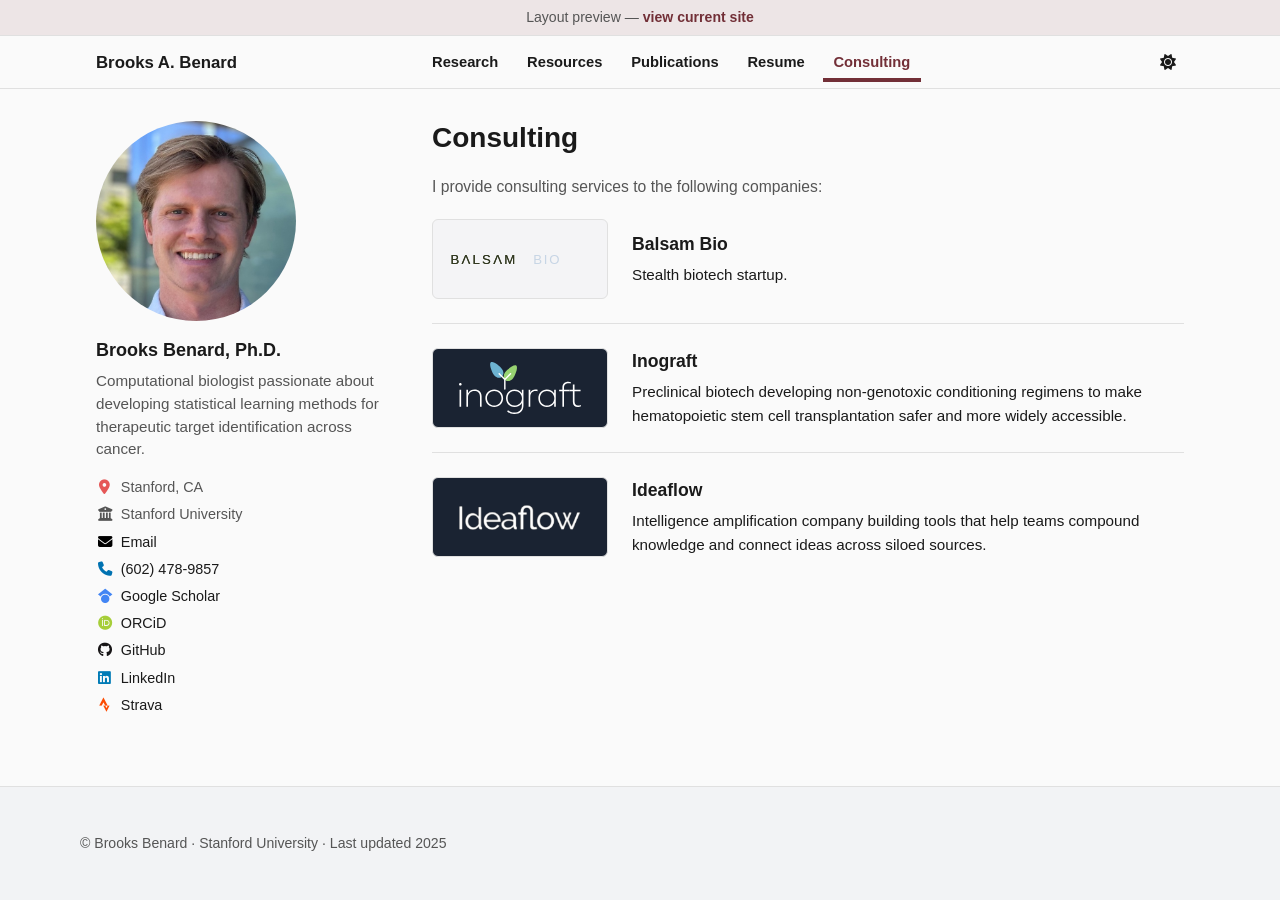
==== consulting-test.html @ 7ebcaec7 "Republish live pages directly from the test site sources. Rebuild index/research/resources/publicati" ====
<!DOCTYPE html>
<html lang="en">
<head>
  <script async src="https://www.googletagmanager.com/gtag/js?id=G-BHRQ6LT7GG"></script>
  <script>
    window.dataLayer = window.dataLayer || [];
    function gtag(){dataLayer.push(arguments);}
    gtag('js', new Date());
    gtag('config', 'G-BHRQ6LT7GG');
  </script>
  <meta charset="UTF-8" />
  <meta name="viewport" content="width=device-width, initial-scale=1.0" />
  <script>
    (function() {
      var t = localStorage.getItem('theme');
      if (t === 'dark' || (!t && window.matchMedia('(prefers-color-scheme: dark)').matches)) {
        document.documentElement.setAttribute('data-theme', 'dark');
      }
    })();
  </script>
  <title>Consulting - Brooks Benard, Ph.D.</title>
  <link rel="stylesheet" href="https://cdnjs.cloudflare.com/ajax/libs/font-awesome/6.5.1/css/all.min.css" crossorigin="anonymous" referrerpolicy="no-referrer" />
  <link rel="stylesheet" href="test-site.css" />
</head>
<body>

  
  <div class="test-banner">
    Layout preview — <a href="index.html">view current site</a>
  </div>

<header class="masthead">
    <div class="masthead__inner">
      <a class="masthead__brand" href="index-test.html">Brooks A. Benard</a>
      <nav class="masthead__menu" aria-label="Main">
        <ul class="masthead__nav">
          <li><a href="research-test.html">Research</a></li>
          <li><a href="resources-test.html">Resources</a></li>
          <li><a href="publications-test.html">Publications</a></li>
          <li><a href="Brooks_Benard_Resume.pdf" target="_blank" rel="noopener">Resume</a></li>
          <li><a href="consulting-test.html" class="is-active">Consulting</a></li>
        </ul>
        <button type="button" class="theme-toggle" id="theme-toggle" aria-label="Toggle light and dark mode" title="Toggle theme">
          <i class="fa-solid fa-sun" id="theme-icon" aria-hidden="true"></i>
        </button>
      </nav>
    </div>
  </header>

  <div id="main">
    <aside class="sidebar" aria-label="Author profile">
      <div class="author__avatar">
        <img src="linkedin_pic.jpeg" alt="Brooks Benard" width="200" height="200" />
      </div>
      <h3 class="author__name">Brooks Benard, Ph.D.</h3>
      <p class="author__bio">Computational biologist passionate about developing statistical learning methods for therapeutic target identification across cancer.</p>
      <div class="author__urls-wrapper">
        <button class="follow-toggle" type="button" aria-expanded="false" aria-controls="author-urls">Follow</button>
        <ul class="author__urls social-icons" id="author-urls">
          <li class="author__desktop"><i class="fas fa-fw fa-location-dot icon-pad-right" aria-hidden="true"></i>Stanford, CA</li>
          <li class="author__desktop"><i class="fas fa-fw fa-building-columns icon-pad-right" aria-hidden="true"></i>Stanford University</li>
          <li><a href="mailto:bbenard@stanford.edu"><i class="fas fa-fw fa-envelope icon-pad-right" aria-hidden="true"></i>Email</a></li>
          <li><a href="tel:+16024789857"><i class="fas fa-fw fa-phone icon-pad-right" aria-hidden="true"></i>(602) 478-9857</a></li>
          <li><a href="https://scholar.google.com/citations?user=AJjgcfsAAAAJ&hl=en" target="_blank" rel="noopener"><i class="fab fa-fw fa-google-scholar icon-pad-right" aria-hidden="true"></i>Google Scholar</a></li>
          <li><a href="https://orcid.org/0000-0001-7154-744X" target="_blank" rel="noopener"><i class="fab fa-fw fa-orcid icon-pad-right" aria-hidden="true"></i>ORCiD</a></li>
          <li><a href="https://github.com/brooksbenard" target="_blank" rel="noopener"><i class="fab fa-fw fa-github icon-pad-right" aria-hidden="true"></i>GitHub</a></li>
          <li><a href="https://www.linkedin.com/in/brooksbenard/" target="_blank" rel="noopener"><i class="fab fa-fw fa-linkedin icon-pad-right" aria-hidden="true"></i>LinkedIn</a></li>
          <li><a href="https://www.strava.com/athletes/65176248" target="_blank" rel="noopener"><i class="fab fa-fw fa-strava icon-pad-right" aria-hidden="true"></i>Strava</a></li>
        </ul>
      </div>
    </aside>

    <main class="page">
      <article>
        <h1 class="page__title">Consulting</h1>
        <p class="page__lead">I provide consulting services to the following companies:</p>

        <div class="consulting-item">
          <div class="consulting-logo consulting-logo--light consulting-logo--balsam consulting-logo--static" aria-label="Balsam Bio">
            <img src="consulting-logos/balsam-bio-logo.svg" alt="Balsam Bio logo" width="240" height="38" />
          </div>
          <div class="consulting-text">
            <h3>Balsam Bio</h3>
            <p class="consulting-summary">Stealth biotech startup.</p>
          </div>
        </div>

        <div class="consulting-item">
          <a class="consulting-logo" href="https://www.inograft.com/" target="_blank" rel="noopener" aria-label="Inograft">
            <img src="consulting-logos/inograft-logo.svg" alt="Inograft logo" width="140" height="60" />
          </a>
          <div class="consulting-text">
            <h3><a href="https://www.inograft.com/" target="_blank" rel="noopener">Inograft</a></h3>
            <p class="consulting-summary">Preclinical biotech developing non-genotoxic conditioning regimens to make hematopoietic stem cell transplantation safer and more widely accessible.</p>
          </div>
        </div>

        <div class="consulting-item">
          <a class="consulting-logo" href="https://ideaflow.io/" target="_blank" rel="noopener" aria-label="Ideaflow">
            <img src="consulting-logos/ideaflow-logo.png" alt="Ideaflow logo" width="140" height="50" />
          </a>
          <div class="consulting-text">
            <h3><a href="https://ideaflow.io/" target="_blank" rel="noopener">Ideaflow</a></h3>
            <p class="consulting-summary">Intelligence amplification company building tools that help teams compound knowledge and connect ideas across siloed sources.</p>
          </div>
        </div>
      </article>
    </main>
  </div>

  <footer class="page__footer">
    <div class="page__footer-inner">
      <p>© Brooks Benard · Stanford University · Last updated <span id="last-updated">2025</span></p>
    </div>
  </footer>

  <script src="test-site.js"></script>
</body>
</html>
---- test-site.css ----
:root {
  --bg: #fafafa;
  --surface: #f2f3f5;
  --text: #1a1a1a;
  --text-muted: #555;
  --accent: #722f37;
  --border: #e0e0e0;
  --sidebar-width: 18.5rem;
  --masthead-height: 3.25rem;
  --content-max: 68rem;
  --font-sans: -apple-system, BlinkMacSystemFont, "Segoe UI", Roboto, "Helvetica Neue", Arial, sans-serif;
}

html[data-theme="dark"] {
  --bg: #151515;
  --surface: #1f1f1f;
  --text: #e8e8e8;
  --text-muted: #b0b0b0;
  --accent: #d4848d;
  --border: #333;
}

* {
  box-sizing: border-box;
}

html {
  scroll-behavior: smooth;
}

body {
  margin: 0;
  font-family: var(--font-sans);
  background: var(--bg);
  color: var(--text);
  line-height: 1.5;
  font-size: 1rem;
  text-align: left;
}

a {
  color: var(--accent);
  text-decoration: none;
}

a:hover {
  text-decoration: underline;
}

.test-banner {
  background: rgba(114, 47, 55, 0.1);
  border-bottom: 1px solid var(--border);
  padding: 0.45rem 1rem;
  text-align: center;
  font-size: 0.88rem;
  color: var(--text-muted);
}

.test-banner a {
  font-weight: 600;
}

.masthead {
  position: sticky;
  top: 0;
  z-index: 1000;
  width: 100%;
  background: var(--bg);
  border-bottom: 1px solid var(--border);
}

.masthead__inner {
  max-width: calc(var(--content-max) + 2rem);
  margin: 0 auto;
  padding: 0 1rem;
  min-height: var(--masthead-height);
  display: grid;
  grid-template-columns: var(--sidebar-width) minmax(0, 1fr);
  gap: 2.5rem;
  align-items: center;
}

.masthead__menu {
  display: flex;
  align-items: center;
  flex-wrap: wrap;
  gap: 0.25rem 1.1rem;
  width: 100%;
  min-width: 0;
}

.masthead__brand {
  position: relative;
  display: inline-block;
  font-size: 1.05rem;
  font-weight: 700;
  color: var(--text);
  text-decoration: none;
  white-space: nowrap;
  padding: 0.5rem 0;
}

.masthead__brand::before {
  content: "";
  position: absolute;
  left: 0;
  bottom: 0;
  height: 4px;
  width: 100%;
  background: var(--accent);
  transform: scaleX(0);
  transform-origin: left center;
  transition: transform 0.2s ease-in-out;
}

.masthead__brand:hover {
  color: var(--accent);
  text-decoration: none;
}

.masthead__brand:hover::before {
  transform: scaleX(1);
}

.masthead__nav {
  list-style: none;
  margin: 0;
  padding: 0;
  display: flex;
  flex-wrap: wrap;
  justify-content: flex-start;
  align-items: center;
  gap: 0 0.5rem;
  font-size: 0.92rem;
  flex: 1;
}

.masthead__nav a {
  position: relative;
  display: inline-block;
  padding: 0.5rem 0.65rem;
  color: var(--text);
  font-weight: 600;
  text-decoration: none;
}

.masthead__nav li:first-child a {
  padding-left: 0;
}

.masthead__nav a::before {
  content: "";
  position: absolute;
  left: 0;
  bottom: 0;
  height: 4px;
  width: 100%;
  background: var(--accent);
  transform: scaleX(0);
  transform-origin: left center;
  transition: transform 0.2s ease-in-out;
}

.masthead__nav a:hover,
.masthead__nav a.is-active {
  color: var(--accent);
  text-decoration: none;
}

.masthead__nav a:hover::before,
.masthead__nav a.is-active::before {
  transform: scaleX(1);
}

.theme-toggle {
  margin-left: auto;
  display: inline-flex;
  align-items: center;
  justify-content: center;
  width: 2rem;
  height: 2rem;
  padding: 0;
  border: none;
  border-radius: 4px;
  background: transparent;
  color: var(--text);
  cursor: pointer;
  font-size: 1rem;
  flex-shrink: 0;
}

.theme-toggle:hover {
  color: var(--accent);
}

#main {
  width: 100%;
  max-width: calc(var(--content-max) + 2rem);
  margin: 0 auto;
  padding: 2rem 1rem 3rem;
  display: grid;
  grid-template-columns: var(--sidebar-width) minmax(0, 1fr);
  gap: 2.5rem;
  align-items: start;
}

.sidebar {
  position: sticky;
  top: calc(var(--masthead-height) + 1.5rem);
}

.author__avatar {
  width: 100%;
  max-width: 200px;
  margin: 0 0 1rem;
  border-radius: 50%;
  overflow: hidden;
  aspect-ratio: 1;
}

.author__avatar img {
  width: 100%;
  height: 100%;
  object-fit: cover;
  display: block;
}

.author__name {
  font-size: 1.125rem;
  font-weight: 700;
  margin: 0 0 0.35rem;
  text-align: left;
}

.author__bio {
  color: var(--text-muted);
  font-size: 0.95rem;
  line-height: 1.5;
  margin: 0 0 1rem;
  text-align: left;
}

.follow-toggle {
  display: none;
  width: 100%;
  padding: 0.45rem 0.75rem;
  margin-bottom: 0.5rem;
  border: 1px solid var(--border);
  border-radius: 4px;
  background: var(--surface);
  color: var(--text);
  font-family: inherit;
  font-size: 0.9rem;
  font-weight: 600;
  cursor: pointer;
  text-align: left;
}

.author__urls {
  list-style: none;
  margin: 0;
  padding: 0;
  font-size: 0.9rem;
}

.author__urls.social-icons a {
  color: var(--text);
  text-decoration: none;
}

.author__urls.social-icons a:hover {
  color: var(--accent);
  text-decoration: none;
}

.author__urls li {
  margin-bottom: 0.35rem;
  line-height: 1.5;
}

.author__urls a {
  color: var(--text);
  text-decoration: none;
}

.author__urls a:hover {
  color: var(--accent);
  text-decoration: none;
}

.author__urls .icon-pad-right {
  width: 1.1rem;
  margin-right: 0.45rem;
  text-align: center;
}

/* Brand-colored sidebar icons (AcademicPages-style) */
.author__urls.social-icons .fa,
.author__urls.social-icons .fab,
.author__urls.social-icons .fas {
  color: #000;
}

.author__urls.social-icons .fa-location-dot {
  color: #e55757;
}

.author__urls.social-icons .fa-building-columns {
  color: var(--text-muted);
}

.author__urls.social-icons .fa-envelope {
  color: #000;
}

.author__urls.social-icons .fa-phone {
  color: #0072b1;
}

.author__urls.social-icons .fa-google-scholar {
  color: #4285f4;
}

.author__urls.social-icons .fa-orcid {
  color: #a6ce39;
}

.author__urls.social-icons .fa-github {
  color: #171516;
}

.author__urls.social-icons .fa-linkedin {
  color: #007bb6;
}

.author__urls.social-icons .fa-strava {
  color: #fc4c02;
}

.author__desktop {
  color: var(--text-muted);
}

.page {
  min-width: 0;
  text-align: left;
}

.page__title {
  font-size: 1.75rem;
  font-weight: 700;
  margin: 0 0 1.25rem;
  line-height: 1.2;
}

.bio {
  margin-bottom: 1.1rem;
  font-size: 1rem;
}

.bio:last-child {
  margin-bottom: 0;
}

.research-subhead {
  margin-bottom: 0.25rem;
  font-size: 1rem;
}

.research-overview .research-lead {
  margin: 0 0 2rem;
  padding: 0 0 0 1rem;
  border-left: 3px solid color-mix(in srgb, var(--accent) 35%, transparent);
  color: var(--text-muted);
  font-size: 1.05rem;
  font-style: italic;
  line-height: 1.55;
}

.research-timeline {
  position: relative;
  margin: 0;
  padding: 0;
  list-style: none;
}

.research-timeline__line {
  position: absolute;
  left: 0.4rem;
  top: 1.15rem;
  width: 2px;
  background: var(--border);
  z-index: 0;
  pointer-events: none;
}

.research-section {
  position: relative;
  margin: 0 0 2rem;
  padding-left: 1.75rem;
}

.research-section:last-child {
  margin-bottom: 0;
}

.research-section::before {
  content: "";
  position: absolute;
  top: 0.4rem;
  left: 0.1rem;
  width: 0.8rem;
  height: 0.8rem;
  border-radius: 50%;
  background: var(--accent);
  border: 2px solid var(--accent);
  box-sizing: border-box;
  z-index: 1;
  box-shadow: 0 0 0 4px var(--bg);
}

.research-section h2 {
  margin: 0 0 0.75rem;
  font-size: 1.2rem;
  font-weight: 700;
  line-height: 1.35;
  color: var(--text);
}

.research-heading-meta {
  font-weight: 400;
  color: var(--text-muted);
}

.research-heading-meta a {
  color: var(--text-muted);
  text-decoration: none;
}

.research-heading-meta a:hover {
  color: var(--accent);
  text-decoration: underline;
}

.research-section .bio:last-child {
  margin-bottom: 0;
}

.research-section--undergrad {
  overflow: visible;
}

.research-section--branched {
  overflow: visible;
}

.research-section--branched h2 {
  margin-bottom: 0.85rem;
}

.research-branches__curves {
  position: absolute;
  left: 0;
  top: 0;
  width: 100%;
  height: 100%;
  overflow: visible;
  pointer-events: none;
  color: #ececec;
  z-index: 0;
}

[data-theme="dark"] .research-branches__curves {
  color: #2a2a2a;
}

.research-branches__list {
  list-style: none;
  margin: 0;
  padding: 0;
  position: relative;
  z-index: 1;
}

.research-branch {
  position: relative;
  margin: 0 0 1.1rem;
  padding-left: 1.35rem;
}

.research-branch:last-child {
  margin-bottom: 0;
}

.research-branch__dot {
  position: absolute;
  left: 0;
  top: 0.4em;
  width: 0.7rem;
  height: 0.7rem;
  border-radius: 50%;
  border: 2px solid var(--accent);
  background: var(--bg);
  box-sizing: border-box;
  box-shadow: 0 0 0 3px var(--bg);
}

.research-branch .bio {
  margin-bottom: 0;
}

.undergrad-sublist {
  margin: 0.25rem 0 0 1.5rem;
  padding-left: 0;
}

.item {
  padding: 1rem 0;
  border-bottom: 1px solid var(--border);
}

.item:last-child {
  border-bottom: none;
  padding-bottom: 0;
}

.item h3 {
  font-size: 1rem;
  font-weight: 600;
  margin: 0 0 0.25rem;
  line-height: 1.4;
}

.item h3 a {
  color: var(--text);
  text-decoration: none;
}

.item h3 a:hover {
  color: var(--accent);
  text-decoration: none;
}

.item .meta {
  font-size: 0.88rem;
  color: var(--text-muted);
  margin-bottom: 0.35rem;
}

.item .meta a {
  color: var(--accent);
  text-decoration: none;
}

.item p {
  margin: 0;
  font-size: 0.95rem;
}

.pub-links {
  margin: 0 0 1rem;
  font-size: 0.9rem;
  color: var(--text-muted);
}

.pub-links .scholar-link {
  color: #1a73e8;
  text-decoration: none;
}

.pub-links .orcid-link {
  color: #a6ce39;
  text-decoration: none;
}

/* Publications (Kristy-style cards + filters) */
.publications-page {
  position: relative;
}

.publications-page > .page__title,
.publications-page > .pub-links,
.publications-page > .page__lead {
  padding-right: 12.5rem;
}

.scholar-metrics {
  position: absolute;
  top: 0;
  right: 0;
  width: 11.25rem;
  padding: 0.45rem 0.55rem 0.5rem;
  background: var(--surface);
  border: 1px solid var(--border);
  border-radius: 8px;
  text-decoration: none;
  color: var(--text);
  transition: border-color 0.15s;
  z-index: 2;
  display: block;
}

.scholar-metrics:hover {
  border-color: var(--accent);
  text-decoration: none;
}

.scholar-metrics__chart {
  display: block;
  width: 100%;
  height: auto;
  color: var(--accent);
  margin-top: 0;
}

.scholar-metrics__stats {
  position: absolute;
  top: 0.45rem;
  left: 0.55rem;
  display: flex;
  flex-direction: column;
  align-items: flex-start;
  gap: 0.05rem;
  margin: 0;
  padding: 0;
  font-size: 0.68rem;
  color: var(--text-muted);
  line-height: 1.15;
  text-align: left;
  pointer-events: none;
  z-index: 1;
}

.scholar-metrics__stats strong {
  color: var(--text);
  font-weight: 700;
}

@media (max-width: 640px) {
  .publications-page > .page__title,
  .publications-page > .pub-links,
  .publications-page > .page__lead {
    padding-right: 0;
  }

  .scholar-metrics {
    position: static;
    width: 100%;
    max-width: 14rem;
    margin: 0 0 1rem;
  }
}

.filters {
  margin: 0 0 1.5rem;
  display: flex;
  flex-wrap: wrap;
  gap: 0.35rem;
}

.filter-btn {
  display: inline-block;
  padding: 0.35rem 0.85rem;
  border: 1px solid var(--border);
  border-radius: 999px;
  background: var(--surface);
  color: var(--text);
  cursor: pointer;
  font-size: 0.88rem;
  font-family: inherit;
  transition: background 0.15s, color 0.15s, border-color 0.15s;
}

.filter-btn:hover {
  border-color: var(--accent);
}

.filter-btn.active {
  background: var(--accent);
  border-color: var(--accent);
  color: #fff;
}

.pub {
  display: flex;
  align-items: flex-start;
  margin-bottom: 1.75rem;
  padding-bottom: 1.5rem;
  border-bottom: 1px solid var(--border);
}

.pub:last-child {
  margin-bottom: 0;
  padding-bottom: 0;
  border-bottom: none;
}

.pub-img {
  flex: 0 0 14rem;
  margin-right: 1.75rem;
}

.pub-img img {
  width: 100%;
  height: 10rem;
  object-fit: cover;
  border-radius: 6px;
  border: 1px solid var(--border);
  background: #fff;
}

.pub-text {
  flex: 1;
  min-width: 0;
}

.pub-text .title {
  font-weight: 700;
  font-size: 1.1rem;
  margin: 0 0 0.35rem;
  line-height: 1.35;
}

.pub-text .title a {
  color: var(--text);
  text-decoration: none;
}

.pub-text .title a:hover {
  color: var(--accent);
  text-decoration: underline;
}

.pub-text .meta {
  font-size: 0.9rem;
  margin: 0 0 0.5rem;
  color: var(--text-muted);
}

.pub-text .meta strong {
  color: var(--text);
  font-weight: 700;
}

.pub-text .abstract {
  font-size: 0.95rem;
  margin: 0;
  line-height: 1.55;
  color: var(--text);
}

.abstract-actions {
  display: flex;
  align-items: center;
  gap: 0.65rem;
  margin-top: 0.35rem;
}

.show-more {
  font-size: 0.9rem;
  background: none;
  border: none;
  color: var(--accent);
  cursor: pointer;
  padding: 0;
  font-family: inherit;
}

.show-more:hover {
  text-decoration: underline;
}

.tags {
  margin-top: 0.55rem;
  display: flex;
  flex-wrap: wrap;
  align-items: center;
  gap: 0.4rem;
}

.tag {
  display: inline-block;
  font-size: 0.75rem;
  background: var(--surface);
  border: 1px solid var(--border);
  border-radius: 999px;
  padding: 0.15rem 0.55rem;
  color: var(--text-muted);
}

.tag-link {
  display: inline-block;
  font-size: 0.75rem;
  font-weight: 600;
  background: transparent;
  border: 1px solid var(--accent);
  border-radius: 999px;
  padding: 0.15rem 0.65rem;
  color: var(--accent);
  text-decoration: none;
}

.tag-link:hover {
  background: var(--accent);
  color: #fff;
  text-decoration: none;
}

@media (max-width: 640px) {
  .pub {
    flex-direction: column;
  }

  .pub-img {
    flex: none;
    width: 100%;
    margin-right: 0;
    margin-bottom: 1rem;
  }
}

.bio a.strava-link {
  color: var(--text);
  font-weight: 600;
}

.bio a.strava-link .fa-strava {
  color: #fc4c02;
}

.bio a.strava-link:hover {
  color: var(--accent);
}

.bio a.strava-link:hover .fa-strava {
  color: #e04502;
}

/* Quick-access link widgets */
.links {
  display: flex;
  flex-wrap: wrap;
  gap: 0.75rem;
  margin: 0 0 2rem;
}

.link-card {
  display: inline-flex;
  align-items: center;
  gap: 0.5rem;
  padding: 0.65rem 1rem;
  background: var(--surface);
  border: 1px solid var(--border);
  border-radius: 8px;
  color: var(--text);
  text-decoration: none;
  font-size: 0.9rem;
  transition: border-color 0.2s, background 0.2s;
}

.link-card:hover {
  border-color: var(--accent);
  background: color-mix(in srgb, var(--accent) 10%, var(--surface));
  text-decoration: none;
}

.link-card svg {
  width: 18px;
  height: 18px;
  flex-shrink: 0;
}

.link-card span {
  font-weight: 500;
}

.page__lead {
  margin: 0 0 1.25rem;
  color: var(--text-muted);
  font-size: 0.98rem;
}

/* GitHub-style project cards */
.project {
  display: flex;
  align-items: flex-start;
  margin-bottom: 1.75rem;
  padding-bottom: 1.5rem;
  border-bottom: 1px solid var(--border);
}

.project:last-child {
  margin-bottom: 0;
  padding-bottom: 0;
  border-bottom: none;
}

.project-img {
  flex: 0 0 14rem;
  margin-right: 1.75rem;
}

.project-img img {
  width: 100%;
  height: 10rem;
  object-fit: cover;
  border-radius: 6px;
  border: 1px solid var(--border);
  background: #fff;
}

.project-img img.project-img--fit {
  object-fit: contain;
  padding: 0.65rem;
  box-sizing: border-box;
}

.project-text {
  flex: 1;
  min-width: 0;
}

.project-text .title {
  font-weight: 700;
  font-size: 1.1rem;
  margin: 0 0 0.35rem;
}

.project-text .title a {
  color: var(--text);
  text-decoration: none;
}

.project-text .title a:hover {
  color: var(--accent);
  text-decoration: underline;
}

.project-text .meta {
  font-size: 0.88rem;
  margin-bottom: 0.5rem;
  color: var(--text-muted);
}

.project-text .description {
  font-size: 0.95rem;
  margin: 0;
  line-height: 1.55;
}

.project-links {
  margin-top: 0.75rem;
  display: flex;
  gap: 0.75rem;
  flex-wrap: wrap;
  align-items: center;
}

.project-link {
  display: inline-flex;
  align-items: center;
  font-size: 0.88rem;
  color: var(--accent);
  text-decoration: none;
  padding: 0.3rem 0.65rem;
  border: 1px solid var(--accent);
  border-radius: 4px;
  transition: background 0.2s, color 0.2s;
}

.project-link:hover {
  background: var(--accent);
  color: var(--bg);
  text-decoration: none;
}

.project-link svg {
  width: 1rem;
  height: 1rem;
  margin-right: 0.35rem;
}

.github-stats {
  display: inline-flex;
  gap: 0.75rem;
  font-size: 0.85rem;
  color: var(--text-muted);
}

.github-stats .stat {
  display: inline-flex;
  align-items: center;
  gap: 0.3rem;
}

.github-stats .stat svg {
  width: 0.9rem;
  height: 0.9rem;
  fill: var(--text-muted);
}

.github-stats .stat-loading {
  color: var(--text-muted);
  font-size: 0.82rem;
  font-style: italic;
}

@media (max-width: 640px) {
  .project {
    flex-direction: column;
  }

  .project-img {
    flex: none;
    width: 100%;
    margin-right: 0;
    margin-bottom: 1rem;
  }

  .consulting-item {
    flex-direction: column;
  }

  .consulting-logo {
    flex: none;
    width: 100%;
    margin-right: 0;
    margin-bottom: 1rem;
  }
}

/* Consulting company cards */
.consulting-item {
  display: flex;
  align-items: center;
  margin-bottom: 1.5rem;
  padding-bottom: 1.5rem;
  border-bottom: 1px solid var(--border);
}

.consulting-item:last-child {
  margin-bottom: 0;
  padding-bottom: 0;
  border-bottom: none;
}

.consulting-logo {
  flex: 0 0 11rem;
  margin-right: 1.5rem;
  display: flex;
  align-items: center;
  justify-content: center;
  height: 5rem;
  padding: 0.75rem 1rem;
  background: #1a2332;
  border: 1px solid var(--border);
  border-radius: 6px;
  text-decoration: none;
  transition: border-color 0.2s;
}

.consulting-logo:hover {
  border-color: var(--accent);
  text-decoration: none;
}

.consulting-logo--light {
  background: var(--surface);
}

.consulting-logo--balsam {
  background: color-mix(in srgb, var(--surface) 88%, #ffffff);
}

html[data-theme="dark"] .consulting-logo--balsam {
  background: color-mix(in srgb, var(--surface) 70%, #2a3020);
}

.consulting-logo--balsam img,
.consulting-logo--balsam svg {
  max-height: 2.75rem;
}

.consulting-logo--static {
  cursor: default;
}

.consulting-logo--static:hover {
  border-color: var(--border);
}

.consulting-logo img,
.consulting-logo svg {
  max-width: 100%;
  max-height: 3.25rem;
  width: auto;
  height: auto;
  object-fit: contain;
}

.consulting-text {
  flex: 1;
  min-width: 0;
}

.consulting-text h3 {
  margin: 0 0 0.35rem;
  font-size: 1.1rem;
  font-weight: 700;
  color: var(--text);
}

.consulting-text h3 a {
  color: var(--text);
  text-decoration: none;
}

.consulting-text h3 a:hover {
  color: var(--accent);
  text-decoration: underline;
}

.consulting-text .meta {
  margin: 0;
  font-size: 0.88rem;
  color: var(--text-muted);
}

.consulting-summary {
  margin: 0;
  font-size: 0.95rem;
  line-height: 1.55;
  color: var(--text);
}

.consulting-summary + .meta {
  margin-top: 0.35rem;
}

.page__footer {
  width: 100%;
  border-top: 1px solid var(--border);
  background: var(--surface);
  padding: 2rem 1rem;
  margin-top: 1rem;
}

.page__footer-inner {
  max-width: calc(var(--content-max) + 2rem);
  margin: 0 auto;
  text-align: left;
  font-size: 0.88rem;
  color: var(--text-muted);
}

@media (max-width: 900px) {
  #main {
    grid-template-columns: 1fr;
    gap: 1.5rem;
    padding-top: 1.5rem;
  }

  .sidebar {
    position: static;
    max-width: none;
  }

  .follow-toggle {
    display: block;
  }

  .author__urls {
    display: none;
  }

  .author__urls.is-open {
    display: block;
    padding-top: 0.5rem;
  }

  .masthead__inner {
    grid-template-columns: 1fr;
    gap: 0.5rem;
    padding-top: 0.65rem;
    padding-bottom: 0.65rem;
    min-height: auto;
  }

  .masthead__menu {
    gap: 0.5rem 1rem;
  }

  .theme-toggle {
    margin-left: 0;
  }
}

@media (max-width: 480px) {
  .page__title {
    font-size: 1.55rem;
  }

  .author__avatar {
    max-width: 160px;
  }
}
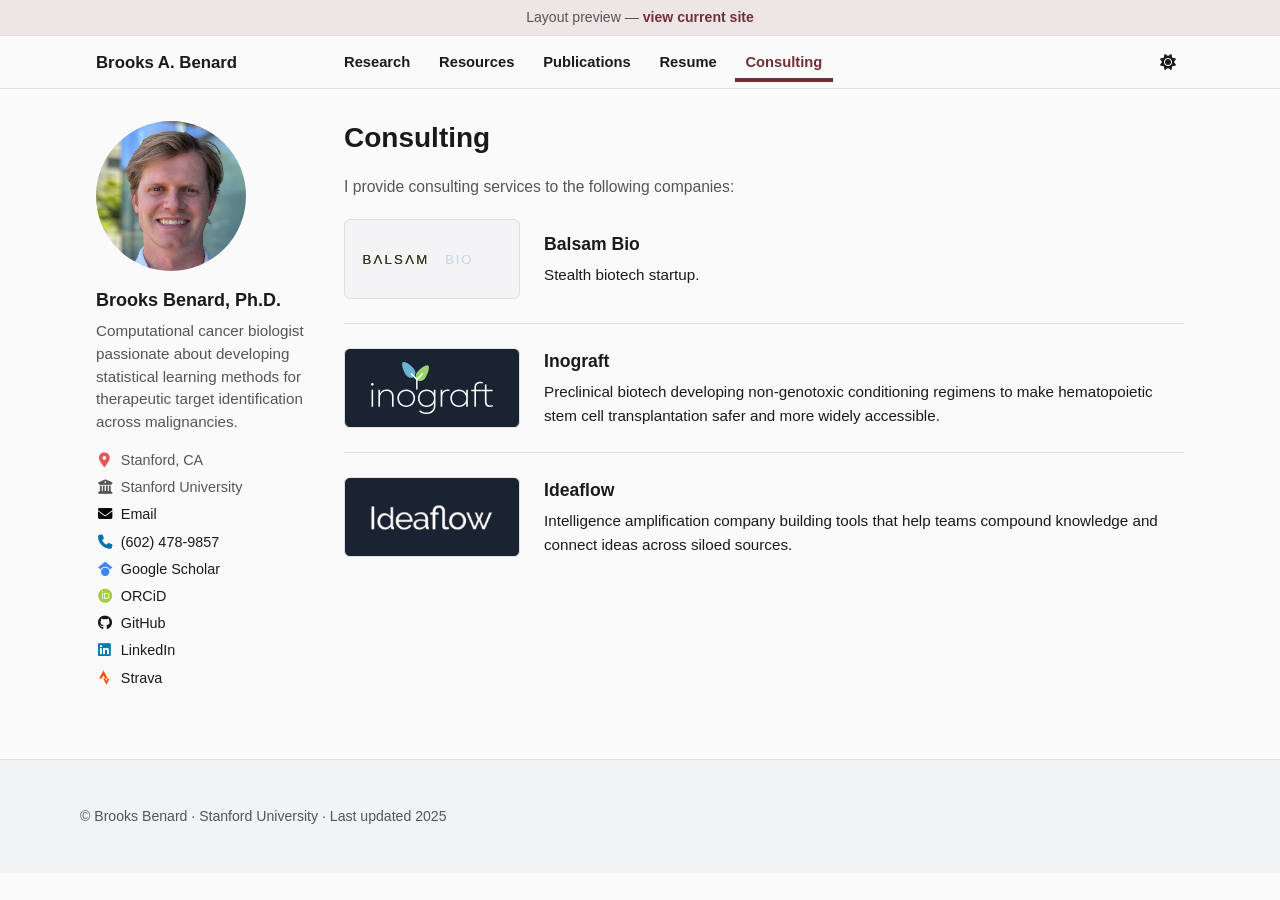
==== commit 3a16fadd: "Update sidebar bio wording across the site. Clarify the author bio as computational cancer biology f" ====
--- a/consulting-test.html
+++ b/consulting-test.html
@@ -53,7 +53,7 @@
         <img src="linkedin_pic.jpeg" alt="Brooks Benard" width="200" height="200" />
       </div>
       <h3 class="author__name">Brooks Benard, Ph.D.</h3>
-      <p class="author__bio">Computational biologist passionate about developing statistical learning methods for therapeutic target identification across cancer.</p>
+      <p class="author__bio">Computational cancer biologist passionate about developing statistical learning methods for therapeutic target identification across malignancies.</p>
       <div class="author__urls-wrapper">
         <button class="follow-toggle" type="button" aria-expanded="false" aria-controls="author-urls">Follow</button>
         <ul class="author__urls social-icons" id="author-urls">
--- a/test-site.css
+++ b/test-site.css
@@ -5,7 +5,7 @@
   --text-muted: #555;
   --accent: #722f37;
   --border: #e0e0e0;
-  --sidebar-width: 18.5rem;
+  --sidebar-width: 13.5rem;
   --masthead-height: 3.25rem;
   --content-max: 68rem;
   --font-sans: -apple-system, BlinkMacSystemFont, "Segoe UI", Roboto, "Helvetica Neue", Arial, sans-serif;
@@ -76,7 +76,7 @@
   min-height: var(--masthead-height);
   display: grid;
   grid-template-columns: var(--sidebar-width) minmax(0, 1fr);
-  gap: 2.5rem;
+  gap: 2rem;
   align-items: center;
 }
 
@@ -200,7 +200,7 @@
   padding: 2rem 1rem 3rem;
   display: grid;
   grid-template-columns: var(--sidebar-width) minmax(0, 1fr);
-  gap: 2.5rem;
+  gap: 2rem;
   align-items: start;
 }
 
@@ -211,7 +211,7 @@
 
 .author__avatar {
   width: 100%;
-  max-width: 200px;
+  max-width: 150px;
   margin: 0 0 1rem;
   border-radius: 50%;
   overflow: hidden;
@@ -509,6 +509,193 @@
   margin-bottom: 0;
 }
 
+.research-branch__body {
+  min-width: 0;
+}
+
+.research-branch--split .research-branch__body {
+  display: flow-root;
+}
+
+.research-branch--split .research-branch__figure {
+  float: right;
+  width: 58%;
+  margin: 0 0 0.45rem 1.15rem;
+}
+
+.research-branch--split .bio {
+  margin: 0;
+}
+
+.research-branch--split .research-branch__links {
+  margin-top: 0.55rem;
+}
+
+.research-branch__links {
+  display: flex;
+  flex-wrap: wrap;
+  gap: 0.4rem;
+  margin-top: 0.45rem;
+  justify-content: flex-start;
+}
+
+.research-branch__links .project-link {
+  padding: 0.12rem 0.45rem;
+  font-size: 0.8rem;
+  line-height: 1.2;
+  border-radius: 3px;
+}
+
+.research-branch__figure--phd {
+  margin: 0;
+  width: 100%;
+  max-width: 44rem;
+}
+
+.research-branch__phd-media {
+  display: flex;
+  flex-direction: column;
+  align-items: flex-start;
+  gap: 0.65rem;
+  margin-top: 0.85rem;
+}
+
+.research-branch__phd-links {
+  margin-top: 0;
+  flex-direction: row;
+  flex-wrap: wrap;
+  align-items: center;
+}
+
+.research-branch--stack .research-branch__figure {
+  margin-top: 0;
+}
+
+.research-branch__keats-media {
+  display: grid;
+  grid-template-columns: 1fr 1fr;
+  gap: 0.85rem;
+  margin-top: 0.75rem;
+  align-items: stretch;
+}
+
+.research-branch__keats-media .research-branch__figure {
+  display: flex;
+  margin: 0;
+}
+
+.research-branch__keats-media img,
+.research-branch__keats-media .research-branch__figure img {
+  width: 100%;
+  height: 13.5rem;
+  object-fit: contain;
+  object-position: center;
+}
+
+.research-branch__method-media {
+  display: grid;
+  grid-template-columns: minmax(0, 1fr) auto;
+  gap: 0.85rem 1rem;
+  margin-top: 0.85rem;
+  align-items: center;
+  justify-items: stretch;
+}
+
+.research-branch__figure--viz {
+  width: 100%;
+  max-width: none;
+  justify-self: stretch;
+}
+
+.research-branch__method-aside {
+  display: flex;
+  flex-direction: column;
+  align-items: center;
+  gap: 0.55rem;
+  max-width: 7.5rem;
+}
+
+.research-branch__figure--logo {
+  width: 100%;
+  max-width: 6.75rem;
+}
+
+.research-branch__method-aside .research-branch__links {
+  margin-top: 0;
+  justify-content: center;
+}
+
+@media (max-width: 700px) {
+  .research-branch__keats-media,
+  .research-branch__method-media {
+    grid-template-columns: 1fr;
+  }
+
+  .research-branch__figure--phd {
+    max-width: 100%;
+  }
+
+  .research-branch__figure--viz {
+    max-width: 100%;
+  }
+
+  .research-branch__method-aside {
+    max-width: none;
+    flex-direction: row;
+    flex-wrap: wrap;
+    justify-content: flex-start;
+  }
+
+  .research-branch__figure--logo {
+    max-width: 5.5rem;
+  }
+}
+
+.research-branch__figure {
+  margin: 0;
+  line-height: 0;
+}
+
+.research-branch__figure img {
+  display: block;
+  width: 100%;
+  height: auto;
+  border-radius: 4px;
+  background: #fff;
+  border: 1px solid color-mix(in srgb, var(--text) 12%, var(--border));
+  box-shadow: 0 1px 3px color-mix(in srgb, #000 10%, transparent),
+              0 0 0 1px color-mix(in srgb, var(--text) 4%, transparent);
+}
+
+.research-branch__figure--logo img {
+  border: none;
+  box-shadow: none;
+  background: transparent;
+  border-radius: 0;
+}
+
+@media (max-width: 700px) {
+  .research-branch--split .research-branch__body {
+    display: flex;
+    flex-direction: column;
+  }
+
+  .research-branch--split .research-branch__figure {
+    float: none;
+    width: 100%;
+    margin: 0.75rem 0 0;
+    order: 3;
+  }
+
+  .research-branch--split .bio {
+    order: 1;
+  }
+
+  .research-branch--split .research-branch__links {
+    order: 2;
+  }
+}
+
 .undergrad-sublist {
   margin: 0.25rem 0 0 1.5rem;
   padding-left: 0;
@@ -1201,6 +1388,6 @@
   }
 
   .author__avatar {
-    max-width: 160px;
-  }
-}
+    max-width: 130px;
+  }
+}
